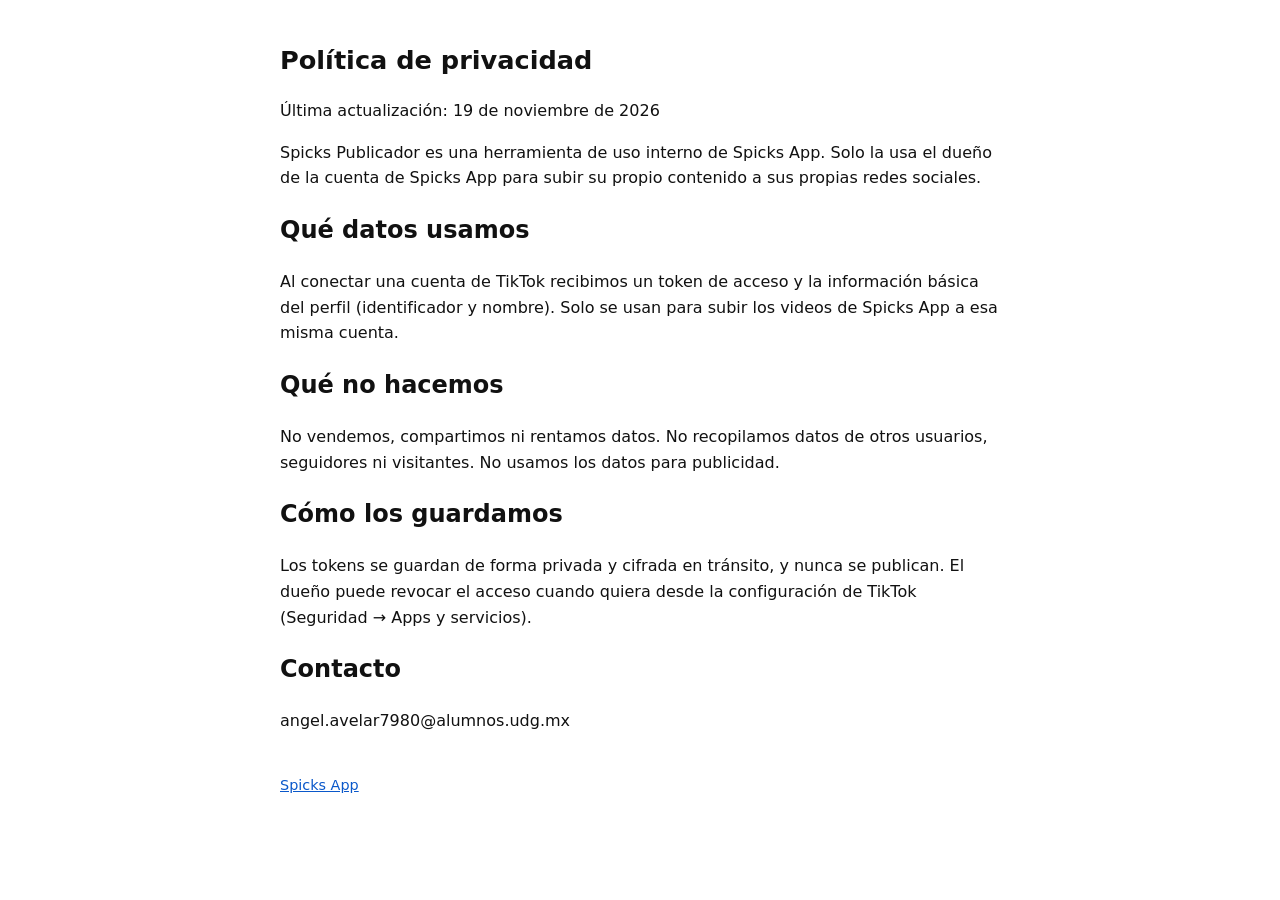
==== privacidad.html @ 4695d56b "páginas de Spicks App para TikTok" ====
<!DOCTYPE html><html lang="es"><head><meta charset="utf-8"><meta name="viewport" content="width=device-width,initial-scale=1"><title>Política de privacidad · Spicks App</title><link rel="stylesheet" href="estilo.css"></head>
<body><h1>Política de privacidad</h1><p>Última actualización: 19 de noviembre de 2026</p>
<p>Spicks Publicador es una herramienta de uso interno de Spicks App. Solo la usa el dueño de la cuenta de Spicks App para subir su propio contenido a sus propias redes sociales.</p>
<h2>Qué datos usamos</h2>
<p>Al conectar una cuenta de TikTok recibimos un token de acceso y la información básica del perfil (identificador y nombre). Solo se usan para subir los videos de Spicks App a esa misma cuenta.</p>
<h2>Qué no hacemos</h2>
<p>No vendemos, compartimos ni rentamos datos. No recopilamos datos de otros usuarios, seguidores ni visitantes. No usamos los datos para publicidad.</p>
<h2>Cómo los guardamos</h2>
<p>Los tokens se guardan de forma privada y cifrada en tránsito, y nunca se publican. El dueño puede revocar el acceso cuando quiera desde la configuración de TikTok (Seguridad → Apps y servicios).</p>
<h2>Contacto</h2><p>angel.avelar7980@alumnos.udg.mx</p>
<footer><a href="index.html">Spicks App</a></footer></body></html>
---- estilo.css ----
body{font-family:system-ui,-apple-system,Segoe UI,Roboto,sans-serif;max-width:720px;margin:40px auto;padding:0 20px;line-height:1.6;color:#111}
h1{font-size:1.6em}a{color:#0a58ca}footer{margin-top:40px;font-size:.9em;color:#555}
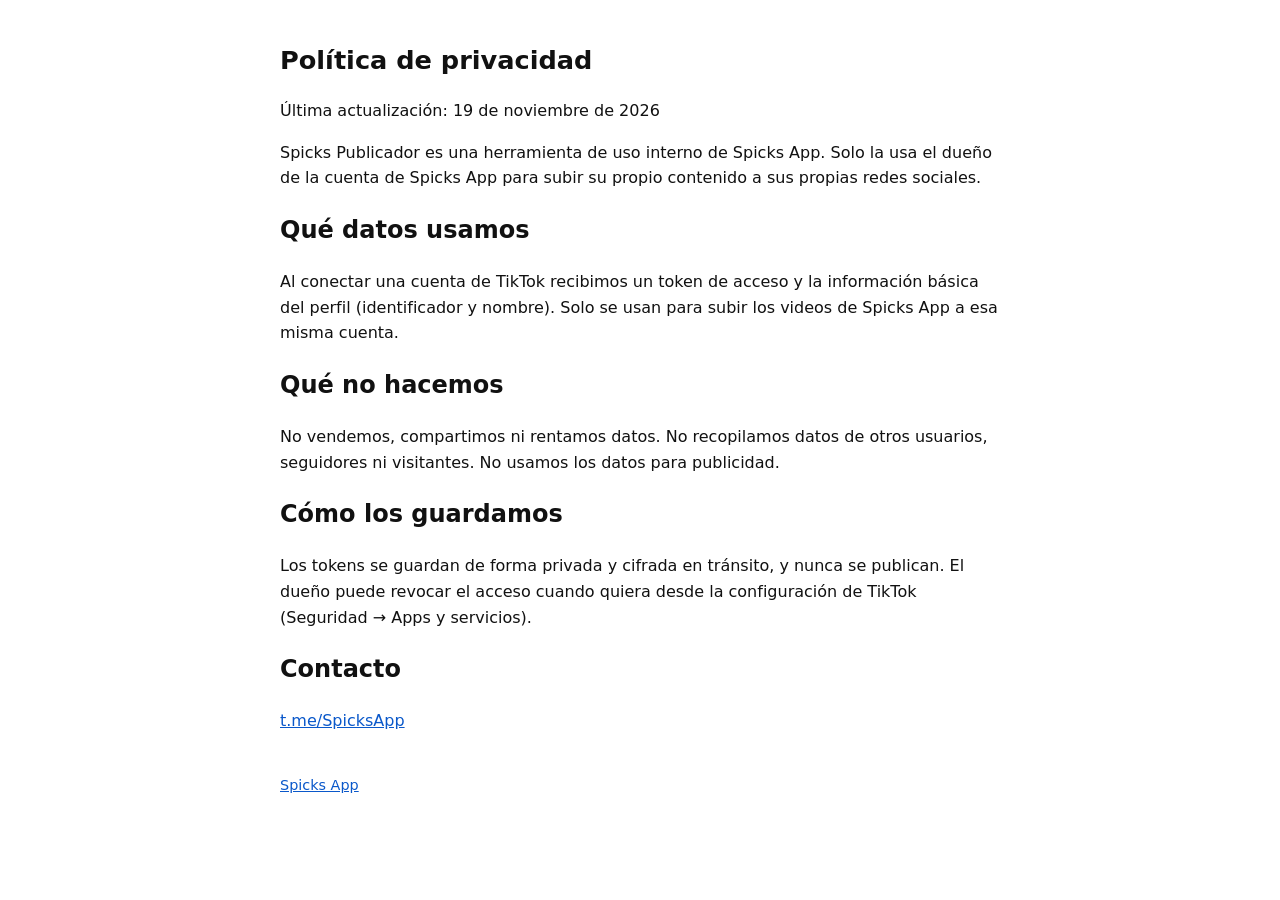
==== commit 7fc47117: "contacto por Telegram" ====
--- a/privacidad.html
+++ b/privacidad.html
@@ -7,5 +7,5 @@
 <p>No vendemos, compartimos ni rentamos datos. No recopilamos datos de otros usuarios, seguidores ni visitantes. No usamos los datos para publicidad.</p>
 <h2>Cómo los guardamos</h2>
 <p>Los tokens se guardan de forma privada y cifrada en tránsito, y nunca se publican. El dueño puede revocar el acceso cuando quiera desde la configuración de TikTok (Seguridad → Apps y servicios).</p>
-<h2>Contacto</h2><p>angel.avelar7980@alumnos.udg.mx</p>
+<h2>Contacto</h2><p><a href="https://t.me/SpicksApp">t.me/SpicksApp</a></p>
 <footer><a href="index.html">Spicks App</a></footer></body></html>
